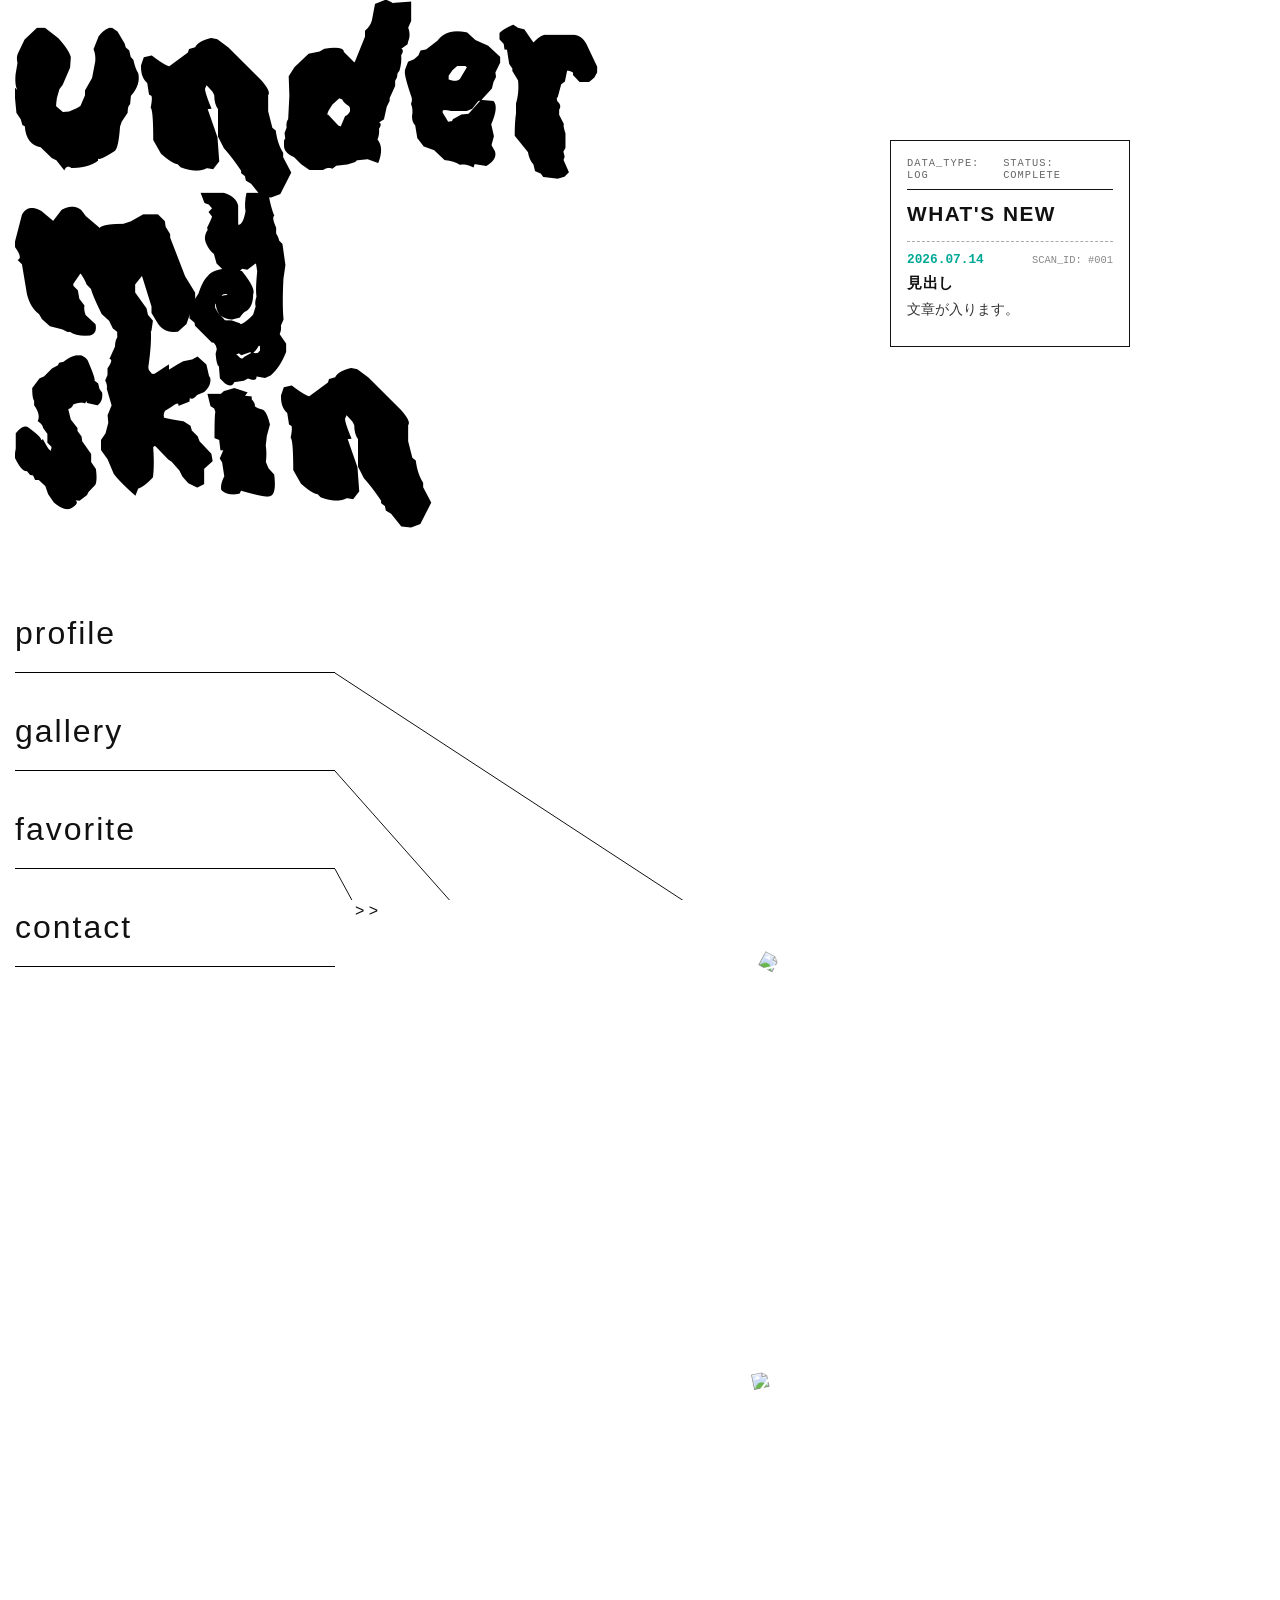
==== index.html @ 57d471dc "最初のアップロード" ====
<!DOCTYPE html>
<html lang="ja">

<head>
  <meta charset="UTF-8">
  <meta name="viewport" content="width=device-width, initial-scale=1.0">
  <title>Under My Skin</title>
  <link rel="stylesheet" href="style.css">
</head>

<body>

  <div class="container">

    <!-- 左カラム -->
    <aside class="left">

      <h1 class="title">
        under<br>
        my<br>
        skin
      </h1>

      <nav class="menu">
        <a href="profile.html" id="link-profile">profile</a>
        <a href="gallery.html" id="link-gallery">gallery</a>
        <a href="favorite.html" id="link-favorite">favorite</a>
        <a href="contact.html" id="link-contact">contact</a>
      </nav>

    </aside>

    <!-- 中央（スクロールエリア） -->
    <main class="center">

      <div class="xray">

        <!-- 持ち物 -->

        <img src="img/pencil.png" class="pencil" id="img-pencil" onclick="location.href='profile.html'">
        <img src="img/card.png" alt="" class="card" id="img-card" onclick="location.href='card.html'">>
        <img src="img/player.png" class="player" id="img-player" onclick="location.href='gallery.html'">
        <img src="img/phon.png" alt="" class="phon" id="img-phon" onclick="location.href='phon.html'">>

        <!-- レントゲン -->
        <img src="img/bone.png" alt="" class="bone">

      </div>

    </main>

    <!-- 右カラム（What's New） -->
    <aside class="news-box">
      <div class="chart-header">
        <span class="chart-tag">DATA_TYPE: LOG</span>
        <span class="chart-status">STATUS: COMPLETE</span>
      </div>

      <h2>What's New</h2>

      <article>
        <div class="article-meta">
          <span class="date">2026.07.14</span>
          <span class="scan-id">SCAN_ID: #001</span>
        </div>
        <h3>見出し</h3>
        <p>文章が入ります。</p>
      </article>
    </aside>

  </div>

  <!-- 画面全体を覆うSVG（引き出し線） -->
  <svg class="connection-lines" id="svg-lines"></svg>

  <!-- 線を自動で引くためのJavaScript -->
    <script>
    const svg = document.getElementById('svg-lines');

    const pairs = [
      { start: 'link-profile', end: 'img-pencil' },
      { start: 'link-gallery', end: 'img-player' },
      { start: 'link-favorite', end: 'img-card' },
      { start: 'link-contact', end: 'img-phon' }
    ];

    function drawLines() {
      if (window.innerWidth <= 900) {
        svg.innerHTML = '';
        return;
      }

      const rectSvg = svg.getBoundingClientRect();
      const fragment = document.createDocumentFragment();

      pairs.forEach(pair => {
        const startEl = document.getElementById(pair.start);
        const endEl = document.getElementById(pair.end);

        if (!startEl || !endEl) return;

        const rStart = startEl.getBoundingClientRect();
        const x1 = rStart.right - rectSvg.left;
        const y1 = rStart.bottom - rectSvg.top;

        const rEnd = endEl.getBoundingClientRect();
        const x2 = rEnd.left + (rEnd.width / 2) - rectSvg.left;
        const y2 = rEnd.top + (rEnd.height / 2) - rectSvg.top;

        const line = document.createElementNS('http://www.w3.org/2000/svg', 'line');
        line.setAttribute('x1', x1);
        line.setAttribute('y1', y1);
        line.setAttribute('x2', x2);
        line.setAttribute('y2', y2);
        line.setAttribute('stroke', '#111111');
        line.setAttribute('stroke-width', '1');

        fragment.appendChild(line);
      });

      svg.innerHTML = '';
      svg.appendChild(fragment);
    }

    let ticking = false;
    function onScrollOrResize() {
      if (!ticking) {
        requestAnimationFrame(() => {
          drawLines();
          ticking = false;
        });
        ticking = true;
      }
    }

    window.addEventListener('load', drawLines);
    window.addEventListener('resize', onScrollOrResize);
    window.addEventListener('scroll', onScrollOrResize, { passive: true });
    </script>

</body>

</html>
---- style.css ----
@charset "utf-8";

@font-face {
  font-family: "lovebabe";
  src: url("./LOVBABE_.woff") format("woff");
}

* {
  margin: 0;
  padding: 0;
  box-sizing: border-box;
}

body {
  background: #fff;
  color: #111;
  font-family: Arial, sans-serif;
  overflow-x: hidden;
  width: 100%;
}

/* =========================
サイト全体
========================= */

.container {
  min-height: 100vh;
  display: grid;
  grid-template-columns: 320px 1fr 280px;
  gap: 20px;
  padding: 20px 30px 20px 15px;
}

/* =========================
左カラム（画面完全固定）
========================= */

.left {
  position: fixed;
  top: 20px;
  left: 15px;
  width: 320px;
  height: calc(100vh - 40px);
  display: flex;
  flex-direction: column;
  justify-content: space-between;
  z-index: 10;
}

.title {
  font-family: lovebabe;
  font-size: 220px;
  line-height: 0.75;
  font-weight: 900;
  text-transform: uppercase;
  color: black;
}

/* =========================
メニュー（ホバー時の動きを削除）
========================= */

.menu {
  display: flex;
  flex-direction: column;
  gap: 20px;
  margin-bottom: 20px;
  margin-top: 80px;
}

.menu a {
  display: block;
  padding: 20px 0;
  border-bottom: 1px solid black;
  text-decoration: none;
  color: #111;
  font-size: 2rem;
  letter-spacing: 2px;
}

/* =========================
中央（レントゲン領域・ここだけスクロール）
========================= */

.center {
  grid-column: 2;
  display: flex;
  justify-content: center;
  align-items: flex-end;
  min-height: 100vh;
  padding-bottom: 0;
}

.xray {
  position: relative;
  margin-top: 120px;
  margin-bottom: 0;
  width: 900px;
  z-index: 2;
}

.bone {
  width: 100%;
  display: block;
  opacity: 0.75;
}

/* =========================
What's New（画面完全固定）
========================= */

.news-box {
  position: fixed;
  top: 140px;
  right: 150px;
  width: 240px;
  z-index: 10;
  border: 1px solid #111111;
  padding: 16px;
  background-color: rgba(255, 255, 255, 0.85);
  backdrop-filter: blur(2px);
}

.chart-header {
  display: flex;
  justify-content: space-between;
  font-family: monospace;
  font-size: 0.65rem;
  letter-spacing: 1px;
  color: #666;
  border-bottom: 1px solid #111111;
  padding-bottom: 8px;
  margin-bottom: 12px;
}

.news-box h2 {
  font-size: 1.3rem;
  font-weight: bold;
  letter-spacing: 1.5px;
  text-transform: uppercase;
  margin-bottom: 15px;
}

.news-box article {
  padding-top: 10px;
  padding-bottom: 10px;
  border-top: 1px dashed #aaaaaa;
}

.article-meta {
  display: flex;
  justify-content: space-between;
  align-items: center;
  margin-bottom: 6px;
}

.date {
  font-family: monospace;
  font-size: 0.8rem;
  color: #00a896;
  font-weight: bold;
}

.scan-id {
  font-family: monospace;
  font-size: 0.65rem;
  color: #888;
}

.news-box h3 {
  margin-bottom: 6px;
  font-size: 0.95rem;
  letter-spacing: 0.5px;
}

.news-box p {
  font-size: 0.85rem;
  line-height: 1.5;
  color: #333;
}

/* =========================
持ち物（ホバー時発光付き）
========================= */

.pencil {
  position: absolute;
  width: 115px;
  top: 75px;
  left: 400px;
  z-index: 3;
  mix-blend-mode: multiply;
  opacity: 0.9;
  transform: rotate(28deg);
  transition: all 0.3s ease;
  cursor: pointer;
}

.player {
  position: absolute;
  width: 215px;
  top: 450px;
  left: 395px;
  z-index: 3;
  mix-blend-mode: multiply;
  opacity: 0.9;
  transform: rotate(-12deg);
  transition: all 0.3s ease;
  cursor: pointer;
}

.card {
  position: absolute;
  width: 165px;
  top: 680px;
  left: 285px;
  z-index: 3;
  mix-blend-mode: multiply;
  opacity: 0.9;
  transform: rotate(14deg);
  transition: all 0.3s ease;
  cursor: pointer;
}

.phon {
  position: absolute;
  width: 190px;
  top: 860px;
  left: 440px;
  z-index: 3;
  mix-blend-mode: multiply;
  opacity: 0.9;
  transform: rotate(4deg);
  transition: all 0.3s ease;
  cursor: pointer;
}

/* ホバー時にふんわり光る*/
.pencil:hover,
.player:hover,
.card:hover,
.phon:hover {
  opacity: 1;
  mix-blend-mode: normal; /* ホバー時はブレンドを解除して発光感を際立たせる */
  filter: drop-shadow(0 0 6px rgba(255, 255, 255, 1))
          drop-shadow(0 0 15px #00e5ff)
          drop-shadow(0 0 35px #00e5ff)
          drop-shadow(0 0 50px rgba(0, 229, 255, 0.8));
  transition: all .5s ease-out;        
}


/* =========================
スマホレスポンシブ
========================= */

@media (max-width: 900px) {
  .container {
    grid-template-columns: 1fr;
    padding: 20px;
  }

  .left {
    position: static;
    height: auto;
    width: 100%;
    text-align: center;
    align-items: center;
  }

  .title {
    font-size: 120px;
  }

  .xray {
    width: 100%;
    margin-top: 40px;
  }

  .news-box {
    position: static;
    width: 100%;
    margin-top: 20px;
    margin-bottom: 30px;
  }
}

/* =========================
引き出し線（SVG）
========================= */

.connection-lines {
  position: fixed;
  top: 0;
  left: 0;
  width: 100vw;
  height: 100vh;
  pointer-events: none;
  z-index: 5;
}

.pencil,
.player,
.card,
.phon {
  cursor: pointer;
}

/* =========================================
  デザイン2 ポスター完全再現（他ページ影響なし）
========================= */

body.profile-page {
  margin: 0;
  padding: 0;
  width: 100vw;
  height: 100vh;
  background: #ffffff;
  color: #111111;
  font-family: "Helvetica Neue", Arial, sans-serif;
  overflow: hidden; /* スクロールバーを消す */
  display: flex;
  justify-content: center;
  align-items: center;
}

body.profile-page .poster-container {
  position: relative;
  width: 100vw;
  height: 100vh;
  display: flex;
  justify-content: center;
  align-items: center;
  /* ほんのり広がるピンクの発光感 */
  background: radial-gradient(circle at 50% 50%, rgba(255, 0, 157, 0.06) 0%, transparent 65%);
}

/* コーナーの記号 */
body.profile-page .corner {
  position: absolute;
  font-family: monospace;
  font-size: 20px;
  color: #ff009d;
  z-index: 10;
  user-select: none;
}
body.profile-page .top-left     { top: 25px; left: 25px; }
body.profile-page .top-right    { top: 25px; right: 25px; }
body.profile-page .bottom-left  { bottom: 25px; left: 25px; }
body.profile-page .bottom-right { bottom: 25px; right: 25px; }

/* 中央の特大タイポグラフィ（画面内に納まる上限を設定） */
body.profile-page .hero-text {
  display: flex;
  flex-direction: column;
  align-items: center;
  justify-content: center;
  line-height: 0.75;
  letter-spacing: -0.04em;
  user-select: none;
  z-index: 2;
}

body.profile-page .hero-text span {
  font-size: clamp(80px, 26vh, 260px); /* 画面高さに合わせて自動伸縮し、ハミ出しを防止 */
  font-weight: 900;
  text-transform: uppercase;
  color: #111111;
  display: block;
}

/* ピンクの文字とグラデーション発光 */
body.profile-page .hero-text .w2 {
  color: #ff009d;
  text-shadow: 
    0 0 25px rgba(255, 0, 157, 0.5),
    0 0 50px rgba(255, 0, 157, 0.25);
}

/* 各キャプション（四隅配置） */
body.profile-page .tag {
  position: absolute;
  display: flex;
  flex-direction: column;
  z-index: 5;
  font-family: monospace;
}

body.profile-page .tag .label {
  font-size: 11px;
  letter-spacing: 2px;
  color: #ff009d;
  font-weight: bold;
  margin-bottom: 2px;
}

body.profile-page .tag .val {
  font-size: 14px;
  font-weight: bold;
  color: #111111;
  letter-spacing: 1px;
}

/* キャプションの位置調整 */
body.profile-page .age {
  top: 12%;
  left: 8%;
}

body.profile-page .mbti {
  top: 12%;
  right: 8%;
  text-align: right;
}

body.profile-page .location {
  bottom: 12%;
  left: 8%;
}

body.profile-page .status {
  bottom: 12%;
  right: 8%;
  text-align: right;
}

body.profile-page .instagram {
  bottom: 6%;
  left: 50%;
  transform: translateX(-50%);
  text-align: center;
}

/* スマホ時 */
@media (max-width: 768px) {
  body.profile-page .hero-text span {
    font-size: 20vw;
  }
}

/* =========================================
  CONCEPT 01: Minimal Grid Gallery (Yellow)
========================= */

body.gallery-page {
  margin: 0;
  padding: 0;
  background: #ffffff;
  color: #111111;
  font-family: Arial, sans-serif;
  min-height: 100vh;
}

.gallery-container {
  width: 100%;
  max-width: 1400px;
  margin: 0 auto;
  padding: 40px 30px;
  box-sizing: border-box;
}

/* -------------------------
  ヘッダー部
------------------------- */
.gallery-header {
  display: flex;
  align-items: flex-start;
  gap: 30px;
  border-bottom: 2px solid #111111;
  padding-bottom: 20px;
  margin-bottom: 30px;
}

.header-index {
  background: #e5ff00; /* ネオンイエロー */
  color: #111111;
  padding: 10px 15px;
  display: flex;
  flex-direction: column;
  align-items: center;
  justify-content: center;
  font-family: monospace;
  font-weight: 900;
  line-height: 1;
}

.header-index .num {
  font-size: 36px;
}

.header-index .label {
  font-size: 11px;
  letter-spacing: 1px;
  margin-top: 4px;
}

.header-title h1 {
  font-family: "Helvetica Neue", Arial, sans-serif;
  font-size: clamp(32px, 5vw, 64px);
  font-weight: 900;
  letter-spacing: -1px;
  margin: 0;
  line-height: 0.9;
  text-transform: uppercase;
}

.header-title .subtitle {
  font-family: monospace;
  font-size: 12px;
  letter-spacing: 2px;
  color: #666666;
  margin-top: 8px;
  font-weight: bold;
}

.header-title .arrow {
  color: #e5ff00;
  background: #111;
  padding: 0 4px;
}

/* -------------------------
  作品グリッド (4列配置)
------------------------- */
.gallery-grid {
  display: grid;
  grid-template-columns: repeat(4, 1fr);
  gap: 20px;
  border-left: 1px solid #111111;
  border-top: 1px solid #111111;
}

.gallery-item {
  border-right: 1px solid #111111;
  border-bottom: 1px solid #111111;
  padding: 15px;
  background: #ffffff;
  display: flex;
  flex-direction: column;
  justify-content: space-between;
}

/* メタ情報（ID・タグ） */
.item-meta {
  display: flex;
  justify-content: space-between;
  font-family: monospace;
  font-size: 10px;
  color: #777777;
  margin-bottom: 12px;
  font-weight: bold;
}

/* -------------------------
  画像リンク（プレイヤー風発光）
------------------------- */
a.img-frame {
  display: block;
  position: relative;
  width: 100%;
  aspect-ratio: 1 / 1;
  background: #f4f4f4;
  overflow: hidden;
  border: 1px solid #e0e0e0;
  cursor: pointer;
  transition: all 0.3s ease;
}

a.img-frame .work-img {
  width: 100%;
  height: 100%;
  object-fit: cover;
  display: block;
  filter: grayscale(20%);
  transition: all 0.3s ease;
}

/* 画像ホバー時のネオン発光 */
a.img-frame:hover {
  border-color: #e5ff00;
  box-shadow: 
    0 0 10px rgba(229, 255, 0, 0.8),
    0 0 25px rgba(229, 255, 0, 0.4);
}

a.img-frame:hover .work-img {
  filter: grayscale(0%);
  transform: scale(1.05);
}

/* -------------------------
  タイトル & 矢印
------------------------- */
.item-info {
  margin-top: 15px;
  display: flex;
  justify-content: space-between;
  align-items: center;
}

.item-info h2 {
  font-family: monospace;
  font-size: 13px;
  font-weight: bold;
  letter-spacing: 1px;
  margin: 0;
}

.item-info h2 a {
  color: #111111;
  text-decoration: none;
}

.item-info h2 a:hover {
  text-decoration: underline;
}

.icon-arrow {
  font-family: monospace;
  font-size: 14px;
  color: #111111;
}

/* レスポンシブ対応 */
@media (max-width: 1024px) {
  .gallery-grid {
    grid-template-columns: repeat(2, 1fr);
  }
}

@media (max-width: 600px) {
  .gallery-grid {
    grid-template-columns: 1fr;
  }
}

/* =========================================
   画像クリックを最優先にする修正
========================= */

/* 1. カード全体の判定が画像の上にかぶさるのを防ぐ */
.gallery-item {
  position: relative;
  z-index: 1;
}

/* 2. 画像リンクを前面に配置し、確実にクリックできるようにする */
a.img-frame {
  position: relative !important;
  z-index: 10 !important;
  pointer-events: auto !important;
  display: block !important;
  cursor: pointer !important;
}

/* 3. 画像自体もクリックを通す */
a.img-frame img.work-img {
  pointer-events: auto !important;
  position: relative;
  z-index: 10 !important;
}

/* 4. もしカード全体をリンクにするための ::before / ::after が残っていたら無効化 */
.gallery-item::before,
.gallery-item::after {
  pointer-events: none !important;
}
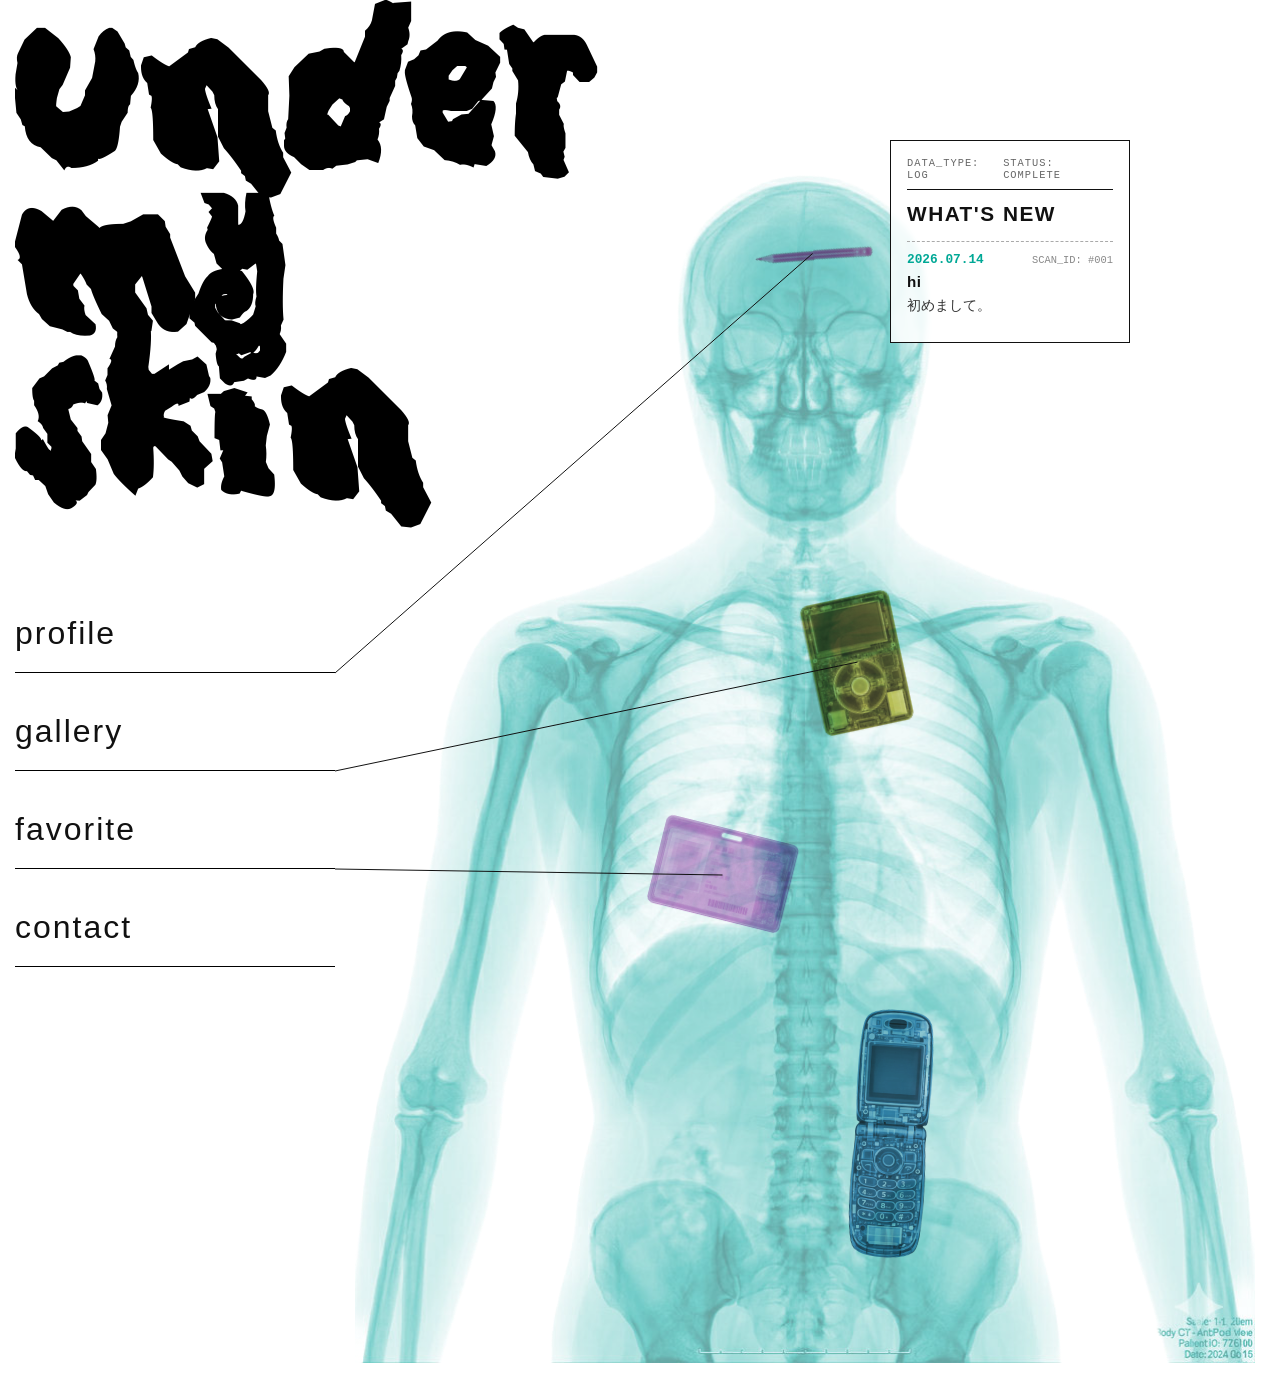
==== commit ba3117f3: "文字変更のhtml" ====
--- a/index.html
+++ b/index.html
@@ -63,8 +63,8 @@
           <span class="date">2026.07.14</span>
           <span class="scan-id">SCAN_ID: #001</span>
         </div>
-        <h3>見出し</h3>
-        <p>文章が入ります。</p>
+        <h3>hi</h3>
+        <p>初めまして。</p>
       </article>
     </aside>
 
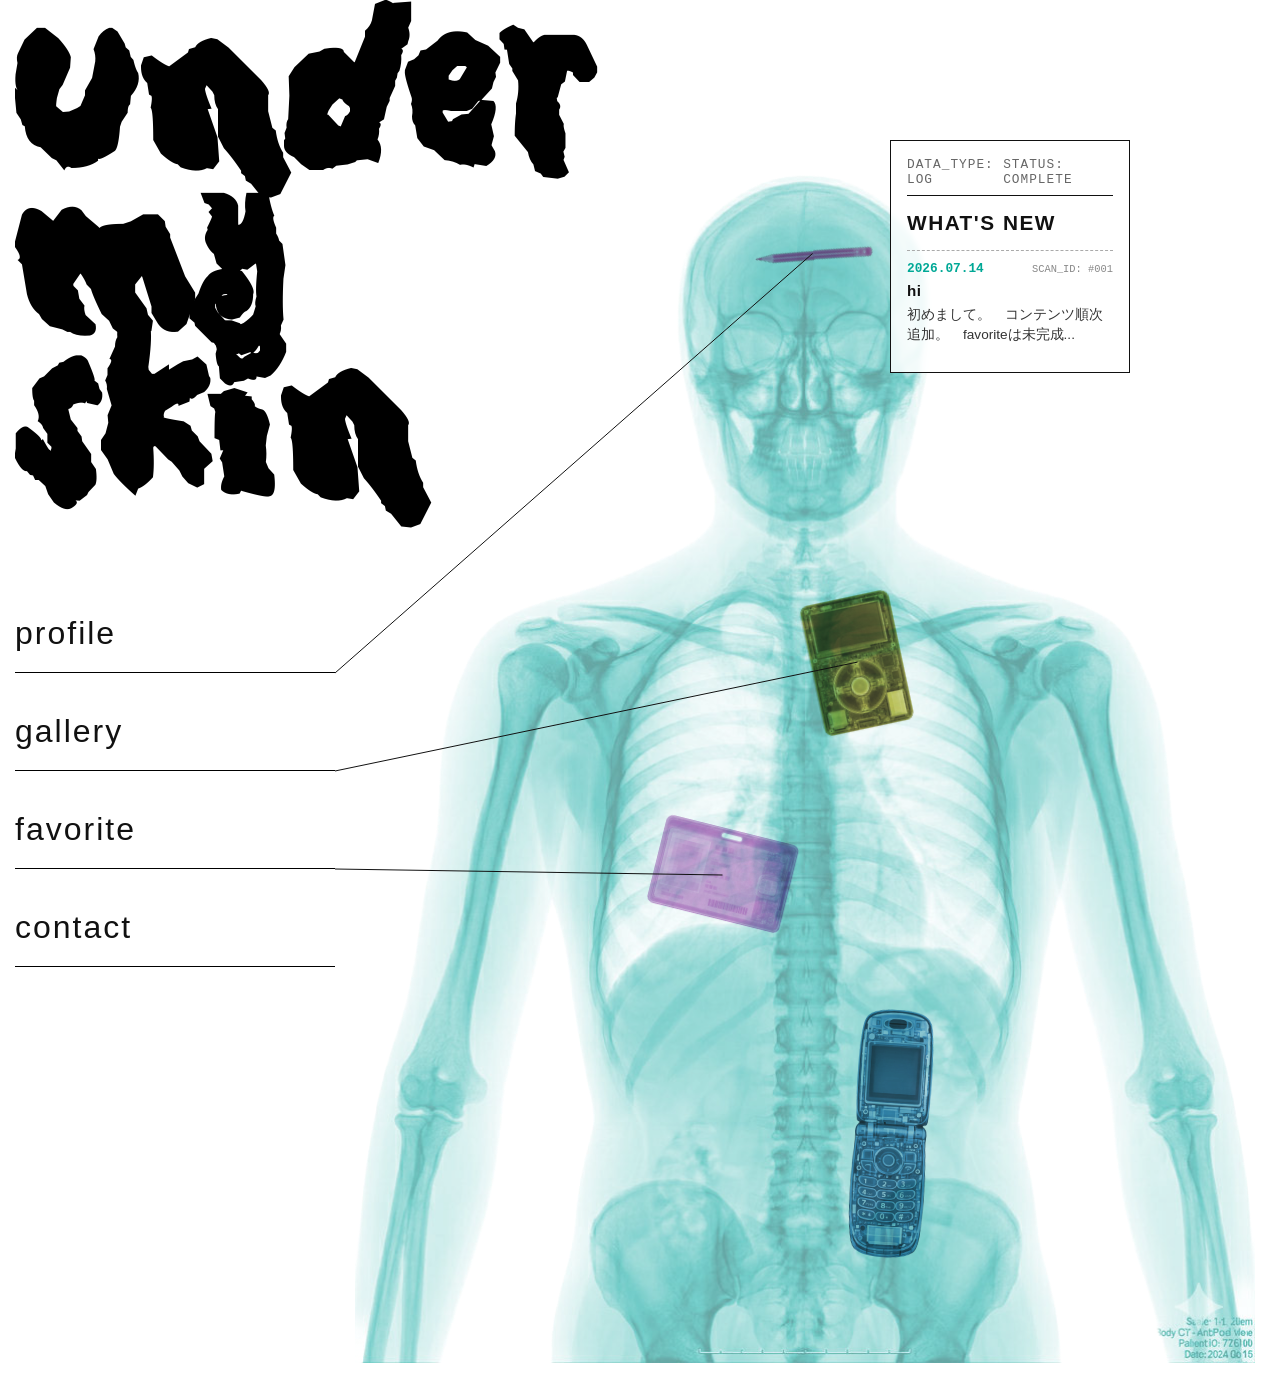
==== commit 3b5ded6a: "変更を追加" ====
--- a/index.html
+++ b/index.html
@@ -64,7 +64,9 @@
           <span class="scan-id">SCAN_ID: #001</span>
         </div>
         <h3>hi</h3>
-        <p>初めまして。</p>
+        <p>初めまして。　コンテンツ順次追加。　favoriteは未完成...
+          
+        </p>
       </article>
     </aside>
 
--- a/style.css
+++ b/style.css
@@ -339,7 +339,7 @@
 body.profile-page .corner {
   position: absolute;
   font-family: monospace;
-  font-size: 20px;
+  font-size: 50px;
   color: #ff009d;
   z-index: 10;
   user-select: none;
@@ -387,7 +387,7 @@
 }
 
 body.profile-page .tag .label {
-  font-size: 11px;
+  font-size: 34px;
   letter-spacing: 2px;
   color: #ff009d;
   font-weight: bold;
@@ -395,7 +395,7 @@
 }
 
 body.profile-page .tag .val {
-  font-size: 14px;
+  font-size: 24px;
   font-weight: bold;
   color: #111111;
   letter-spacing: 1px;
@@ -664,4 +664,151 @@
 .gallery-item::before,
 .gallery-item::after {
   pointer-events: none !important;
+}
+
+/* --- CONTACT PAGE STYLES --- */
+
+/* 全体配置（中央寄せ） */
+.contact-container {
+  display: flex;
+  justify-content: center;
+  align-items: center;
+  min-height: 100vh;
+  padding: 40px;
+  box-sizing: border-box;
+  gap: 60px;
+  background-color: #fff;
+}
+
+/* 左：枠 */
+.lens-wrapper {
+  position: relative ; 
+  width: 320px;
+  height: 320px;
+  display: flex;
+  justify-content: center;
+  align-items: center;
+}
+
+/* 青ネオンの発光アニメーション */
+.lens-wrapper::before {
+  content: '';
+  position: absolute;
+  width: 100%;
+  height: 100%;
+  border-radius: 50%;
+  border: 2px solid #00e5ff;
+  box-shadow: 0 0 15px #00e5ff, inset 0 0 15px #00e5ff;
+  animation: pulse 3s infinite ease-in-out;
+}
+
+/* インスタアイコン画像 */
+.lens-wrapper img {
+  width: 75%;
+  height: 75%;
+  object-fit: cover;
+  border-radius: 50%;
+  filter: drop-shadow(0 0 8px rgba(0, 229, 255, 0.8));
+}
+
+/* 右：医療チャート風パネル */
+.chart-panel {
+  width: 320px;
+  border: 1px solid #111;
+  padding: 20px;
+  background: rgba(255, 255, 255, 0.8);
+  font-family: monospace;
+}
+
+.chart-header {
+  font-size: 0.8rem;
+  border-bottom: 1px solid #111;
+  padding-bottom: 8px;
+  margin-bottom: 15px;
+  display: flex;
+  justify-content: space-between;
+}
+
+.chart-body p {
+  margin: 8px 0;
+  font-size: 0.9rem;
+  letter-spacing: 1px;
+}
+
+/* Instagram直リンクボタン */
+.insta-link {
+  display: inline-block;
+  margin-top: 15px;
+  padding: 10px 15px;
+  background: #111;
+  color: #fff;
+  text-decoration: none;
+  font-size: 0.85rem;
+  transition: all 0.3s;
+}
+
+.insta-link:hover {
+  background: #00e5ff;
+  color: #111;
+  box-shadow: 0 0 10px #00e5ff;
+}
+
+/* 脈動アニメーション */
+@keyframes pulse {
+  0%, 100% {
+    transform: scale(1);
+    opacity: 0.8;
+  }
+  50% {
+    transform: scale(1.03);
+    opacity: 1;
+  }
+}
+
+/* --- Instagram風 吹き出しスタイル --- */
+
+/* 吹き出し本体（黒背景・丸角） */
+.speech-bubble {
+  position: absolute;
+  top: -25px;            /* アイコンの上側の高さ */
+  left: 50%;             /* アイコンの水平中央（50%）に配置 */
+  transform: translateX(-50%); /* 吹き出し自体完全中央に */
+
+  background: #262626;
+  color: #fff;
+  padding: 20px 30px;
+  border-radius: 18px;
+  font-size: 0.85rem;
+  letter-spacing: 0.5px;
+  z-index: 10;
+  white-space: nowrap;
+  border: 1px solid rgba(0, 229, 255, 0.4);
+  box-shadow: 0 0 10px rgba(0, 229, 255, 0.2);
+}
+/* 吹き出し下の小さい丸（インスタ独特のしっぽ） */
+.speech-bubble::before {
+  content: '';
+  position: absolute;
+  bottom: -6px;
+  left: 24px;
+  width: 8px;
+  height: 8px;
+  background: #262626;
+  border-radius: 50%;
+  border-right: 1px solid rgba(0, 229, 255, 0.4);
+  border-bottom: 1px solid rgba(0, 229, 255, 0.4);
+}
+
+/* さらに小さい一番下の丸 */
+.speech-bubble::after {
+  content: '';
+  position: absolute;
+  bottom: -12px;
+  left: 18px;
+  width: 5px;
+  height: 5px;
+  background: #262626;
+  border-radius: 50%;
+  border-right: 1px solid rgba(0, 229, 255, 0.4);
+  border-bottom: 1px solid rgba(0, 229, 255, 0.4);
 }
